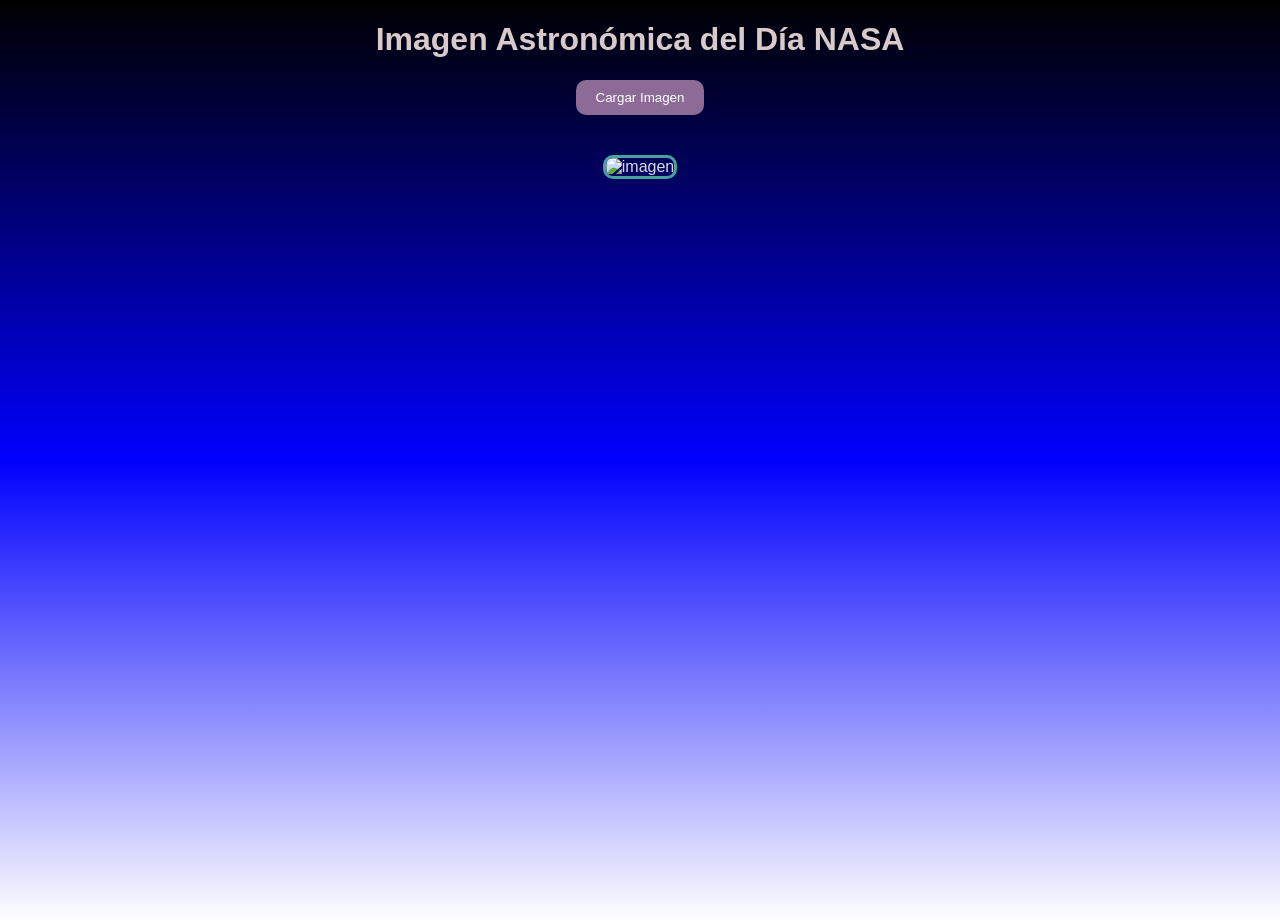
==== Astronomia.api/index.html @ 0a5d863a "fix: arreglar las apis" ====
<!DOCTYPE html>
<html lang="es">

<head>
  <meta charset="UTF-8">
  <title>NASA APOD</title>
  <link rel="stylesheet" href="style.css">
</head>

<body>
  <h1>Imagen Astronómica del Día NASA</h1>
  <button id="loadBtn">Cargar Imagen</button>
  <div id="content">
    <h2 id="title"></h2>
    <img id="image" alt="imagen">
    <p id="description"></p>
  </div>
  <script src="base.js"></script>
</body>

</html>
---- Astronomia.api/style.css ----
body {
  font-family: Arial, sans-serif;
  text-align: center;
  color: #d7dde4;
  margin: 0;
  height: 100vh;
  background: linear-gradient(black , blue , white);

  } 



h1 {
    color: rgb(216, 202, 202);
}

#image {
  max-width: 80%;
  margin-top: 20px;
  border: 3px solid #45a29e;
  border-radius: 10px;
}

.botones {
  display: flex;
  flex-direction: column;
  align-items: center;
  gap:50px;
  min-height: auto;
  margin-top: 100px;
}

button {
  background-color: rgb(140, 108, 150);
  color: white;
  border: none;
  padding: 10px 20px;
  border-radius: 10px;
  
}
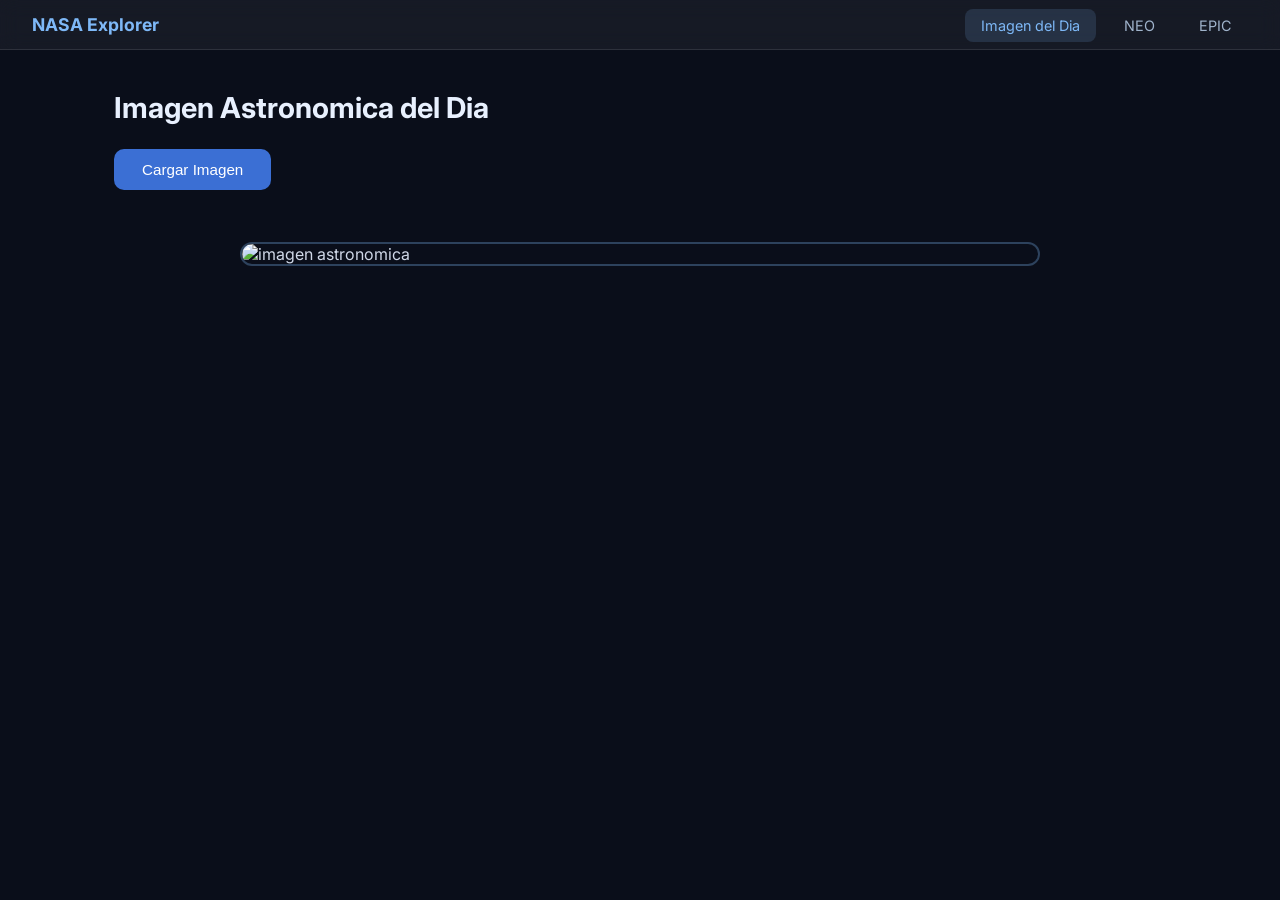
==== commit 999b24fc: "feat: implement site structure and shared styles for NASA API explorer pages" ====
--- a/Astronomia.api/index.html
+++ b/Astronomia.api/index.html
@@ -1,21 +1,29 @@
-<!DOCTYPE html>
-<html lang="es">
-
-<head>
-  <meta charset="UTF-8">
-  <title>NASA APOD</title>
-  <link rel="stylesheet" href="style.css">
-</head>
-
-<body>
-  <h1>Imagen Astronómica del Día NASA</h1>
-  <button id="loadBtn">Cargar Imagen</button>
-  <div id="content">
-    <h2 id="title"></h2>
-    <img id="image" alt="imagen">
-    <p id="description"></p>
-  </div>
-  <script src="base.js"></script>
-</body>
-
+<!DOCTYPE html>
+<html lang="es">
+<head>
+  <meta charset="UTF-8">
+  <meta name="viewport" content="width=device-width, initial-scale=1.0">
+  <title>NASA - Inicio</title>
+  <link rel="stylesheet" href="style.css">
+</head>
+<body>
+  <nav>
+    <a class="nav-brand" href="menu.html">NASA Explorer</a>
+    <ul>
+      <li><a href="index.html" class="active">Imagen del Dia</a></li>
+      <li><a href="novedades.html">NEO</a></li>
+      <li><a href="curiosidades.html">EPIC</a></li>
+    </ul>
+  </nav>
+  <main>
+    <h1>Imagen Astronomica del Dia</h1>
+    <button id="loadBtn">Cargar Imagen</button>
+    <div id="content">
+      <h2 id="title"></h2>
+      <img id="image" alt="imagen astronomica">
+      <p id="description"></p>
+    </div>
+  </main>
+  <script src="base.js"></script>
+</body>
 </html>
--- a/Astronomia.api/style.css
+++ b/Astronomia.api/style.css
@@ -1,41 +1,185 @@
-body {
-  font-family: Arial, sans-serif;
-  text-align: center;
-  color: #d7dde4;
-  margin: 0;
-  height: 100vh;
-  background: linear-gradient(black , blue , white);
-
-  } 
-
-
-
-h1 {
-    color: rgb(216, 202, 202);
-}
-
-#image {
-  max-width: 80%;
-  margin-top: 20px;
-  border: 3px solid #45a29e;
-  border-radius: 10px;
-}
-
-.botones {
-  display: flex;
-  flex-direction: column;
-  align-items: center;
-  gap:50px;
-  min-height: auto;
-  margin-top: 100px;
-}
-
-button {
-  background-color: rgb(140, 108, 150);
-  color: white;
-  border: none;
-  padding: 10px 20px;
-  border-radius: 10px;
-  
-}
-
+@import url('https://fonts.googleapis.com/css2?family=Inter:wght@400;600;700&display=swap');
+
+* {
+  box-sizing: border-box;
+  margin: 0;
+  padding: 0;
+}
+
+body {
+  font-family: 'Inter', Arial, sans-serif;
+  background: #0a0e1a;
+  color: #d0d8e8;
+  min-height: 100vh;
+}
+
+/* NAV */
+nav {
+  background: rgba(255, 255, 255, 0.05);
+  backdrop-filter: blur(10px);
+  border-bottom: 1px solid rgba(255, 255, 255, 0.1);
+  padding: 14px 32px;
+  display: flex;
+  align-items: center;
+  gap: 24px;
+}
+
+nav .nav-brand {
+  font-size: 1.1rem;
+  font-weight: 700;
+  color: #7eb8f7;
+  text-decoration: none;
+  margin-right: auto;
+}
+
+nav ul {
+  list-style: none;
+  display: flex;
+  gap: 12px;
+}
+
+nav ul li a {
+  text-decoration: none;
+  color: #a0b4cc;
+  font-size: 0.9rem;
+  padding: 8px 16px;
+  border-radius: 8px;
+  transition: background 0.2s, color 0.2s;
+}
+
+nav ul li a:hover,
+nav ul li a.active {
+  background: rgba(126, 184, 247, 0.15);
+  color: #7eb8f7;
+}
+
+main {
+  max-width: 1100px;
+  margin: 0 auto;
+  padding: 40px 24px;
+}
+
+h1 {
+  font-size: 1.8rem;
+  font-weight: 700;
+  color: #e8f0fe;
+  margin-bottom: 24px;
+}
+
+h2 {
+  font-size: 1.2rem;
+  font-weight: 600;
+  color: #c8d8f0;
+  margin-bottom: 8px;
+}
+
+#loadBtn {
+  background: #3b6fd4;
+  color: white;
+  border: none;
+  padding: 12px 28px;
+  border-radius: 10px;
+  font-size: 0.95rem;
+  cursor: pointer;
+  transition: background 0.2s, transform 0.1s;
+  margin-bottom: 28px;
+}
+
+#loadBtn:hover {
+  background: #5085e8;
+  transform: translateY(-1px);
+}
+
+#content {
+  display: flex;
+  flex-direction: column;
+  align-items: center;
+  gap: 16px;
+}
+
+#image {
+  max-width: 800px;
+  width: 100%;
+  border-radius: 14px;
+  border: 2px solid rgba(126, 184, 247, 0.3);
+}
+
+#title {
+  font-size: 1.3rem;
+  color: #c8d8f0;
+}
+
+#description {
+  max-width: 800px;
+  line-height: 1.7;
+  color: #9ab0cc;
+  font-size: 0.95rem;
+}
+
+.neo-card {
+  background: rgba(255, 255, 255, 0.04);
+  border: 1px solid rgba(255, 255, 255, 0.08);
+  border-radius: 12px;
+  padding: 20px 24px;
+  margin-bottom: 16px;
+  transition: border-color 0.2s;
+}
+
+.neo-card:hover {
+  border-color: rgba(126, 184, 247, 0.4);
+}
+
+.neo-card h2 {
+  font-size: 1.1rem;
+  color: #7eb8f7;
+  margin-bottom: 10px;
+}
+
+.neo-card p {
+  font-size: 0.88rem;
+  color: #8a9ab8;
+  margin-bottom: 4px;
+}
+
+.neo-card a {
+  display: inline-block;
+  margin-top: 10px;
+  color: #5b9ef5;
+  font-size: 0.85rem;
+  text-decoration: none;
+}
+
+.neo-card a:hover {
+  text-decoration: underline;
+}
+
+#galeria {
+  display: grid;
+  grid-template-columns: repeat(auto-fill, minmax(280px, 1fr));
+  gap: 20px;
+}
+
+.epic-card {
+  background: rgba(255, 255, 255, 0.04);
+  border: 1px solid rgba(255, 255, 255, 0.08);
+  border-radius: 12px;
+  overflow: hidden;
+  transition: transform 0.2s, border-color 0.2s;
+}
+
+.epic-card:hover {
+  transform: translateY(-3px);
+  border-color: rgba(126, 184, 247, 0.4);
+}
+
+.epic-card img {
+  width: 100%;
+  display: block;
+}
+
+.epic-card p {
+  padding: 10px 14px;
+  font-size: 0.82rem;
+  color: #7a8eaa;
+  text-align: center;
+}
